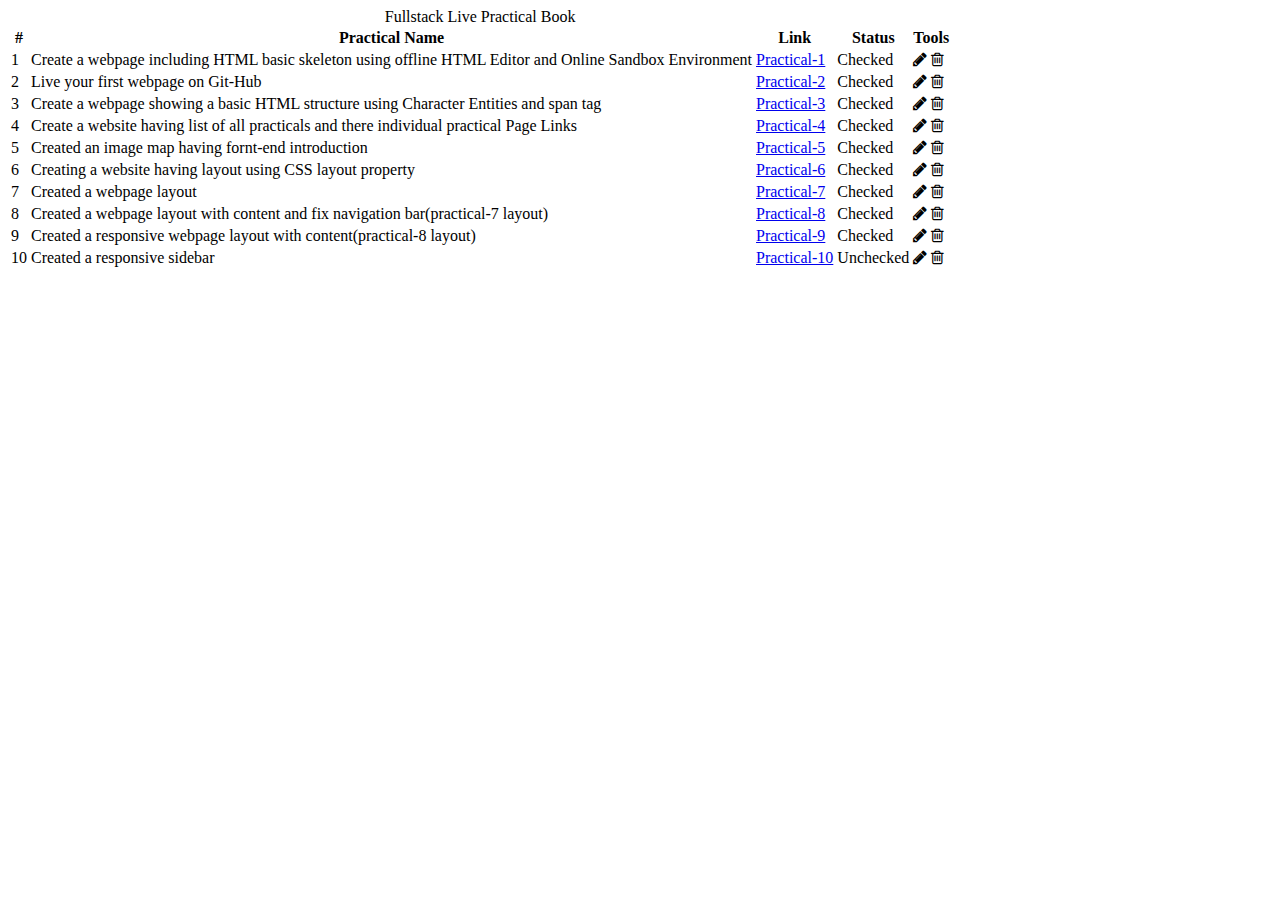
==== practical-11.html @ a0d89a9b "add table structure" ====
<!DOCTYPE html>
<html lang="en">
<head>
    <meta charset="UTF-8">
    <meta name="viewport" content="width=device-width, initial-scale=1.0">
    <title>Practical-11</title>
    <link rel="stylesheet" href="https://stackpath.bootstrapcdn.com/font-awesome/4.7.0/css/font-awesome.min.css" integrity="sha384-wvfXpqpZZVQGK6TAh5PVlGOfQNHSoD2xbE+QkPxCAFlNEevoEH3Sl0sibVcOQVnN" crossorigin="anonymous">
</head>
<body>
    <table>
        <caption>Fullstack Live Practical Book</caption>
        <tr>
            <th>#</th>
            <th>Practical Name</th>
            <th>Link</th>
            <th>Status</th>
            <th>Tools</th>
        </tr>
        <tr>
            <td>1</td>
            <td>Create a webpage including HTML basic skeleton using offline HTML Editor and Online Sandbox Environment</td>
            <td>
                <a href="practical-1.html">Practical-1</a>
            </td>
            <td>Checked</td>
            <td>
                <i class="fa fa-pencil" aria-hidden="true"></i>
                <i class="fa fa-trash-o" aria-hidden="true"></i>
            </td>
        </tr>
        <tr>
            <td>2</td>
            <td>Live your first webpage on Git-Hub</td>
            <td>
                <a href="practical-2.html">Practical-2</a>
            </td>
            <td>Checked</td>
            <td>
                <i class="fa fa-pencil" aria-hidden="true"></i>
                <i class="fa fa-trash-o" aria-hidden="true"></i>
            </td>
        </tr>
        <tr>
            <td>3</td>
            <td>Create a webpage showing a basic HTML structure using Character Entities and span tag</td>
            <td>
                <a href="practical-3.html">Practical-3</a>
            </td>
            <td>Checked</td>
            <td>
                <i class="fa fa-pencil" aria-hidden="true"></i>
                <i class="fa fa-trash-o" aria-hidden="true"></i>
            </td>
        </tr>
        <tr>
            <td>4</td>
            <td>Create a website having list of all practicals and there individual practical Page Links</td>
            <td>
                <a href="practical-4.html">Practical-4</a>
            </td>
            <td>Checked</td>
            <td>
                <i class="fa fa-pencil" aria-hidden="true"></i>
                <i class="fa fa-trash-o" aria-hidden="true"></i>
            </td>
        </tr>
        <tr>
            <td>5</td>
            <td>Created an image map having fornt-end introduction</td>
            <td>
                <a href="practical-5.html">Practical-5</a>
            </td>
            <td>Checked</td>
            <td>
                <i class="fa fa-pencil" aria-hidden="true"></i>
                <i class="fa fa-trash-o" aria-hidden="true"></i>
            </td>
        </tr>
        <tr>
            <td>6</td>
            <td>Creating a website having layout using CSS layout property</td>
            <td>
                <a href="practical-6.html">Practical-6</a>
            </td>
            <td>Checked</td>
            <td>
                <i class="fa fa-pencil" aria-hidden="true"></i>
                <i class="fa fa-trash-o" aria-hidden="true"></i>
            </td>
        </tr>
        <tr>
            <td>7</td>
            <td>Created a webpage layout</td>
            <td>
                <a href="practical-7.html">Practical-7</a>
            </td>
            <td>Checked</td>
            <td>
                <i class="fa fa-pencil" aria-hidden="true"></i>
                <i class="fa fa-trash-o" aria-hidden="true"></i>
            </td>
        </tr>
        <tr>
            <td>8</td>
            <td>Created a webpage layout with content and fix navigation bar(practical-7 layout)</td>
            <td>
                <a href="practical-8.html">Practical-8</a>
            </td>
            <td>Checked</td>
            <td>
                <i class="fa fa-pencil" aria-hidden="true"></i>
                <i class="fa fa-trash-o" aria-hidden="true"></i>
            </td>
        </tr>
        <tr>
            <td>9</td>
            <td>Created a responsive webpage layout with content(practical-8 layout)</td>
            <td>
                <a href="practical-9.html">Practical-9</a>
            </td>
            <td>Checked</td>
            <td>
                <i class="fa fa-pencil" aria-hidden="true"></i>
                <i class="fa fa-trash-o" aria-hidden="true"></i>
            </td>
        </tr>
        <tr>
            <td>10</td>
            <td>Created a responsive sidebar</td>
            <td>
                <a href="practical-10.html">Practical-10</a>
            </td>
            <td>Unchecked</td>
            <td>
                <i class="fa fa-pencil" aria-hidden="true"></i>
                <i class="fa fa-trash-o" aria-hidden="true"></i>
            </td>
        </tr>
    </table>
</body>
</html>
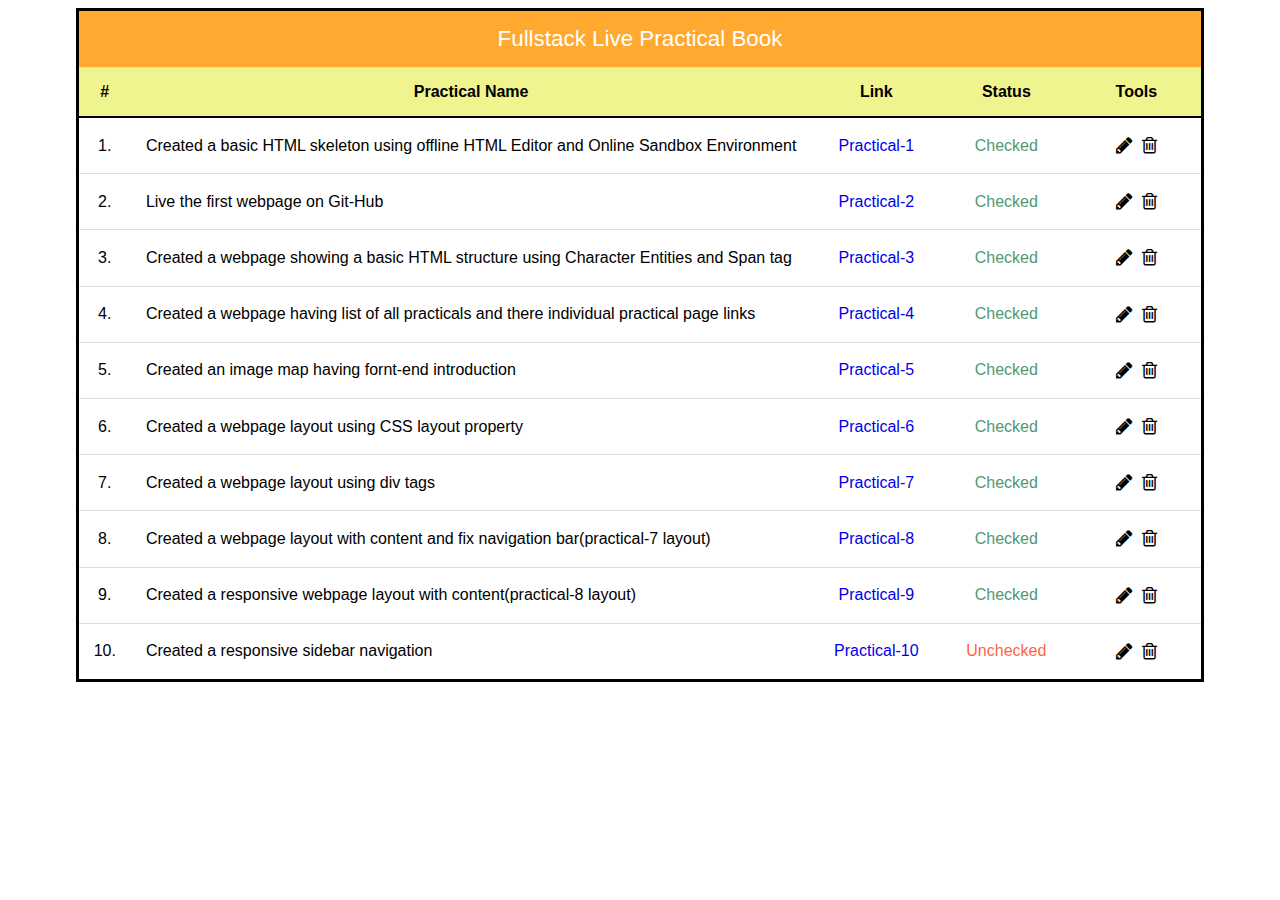
==== commit c2794787: "add style to table" ====
--- a/practical-11.html
+++ b/practical-11.html
@@ -5,135 +5,193 @@
     <meta name="viewport" content="width=device-width, initial-scale=1.0">
     <title>Practical-11</title>
     <link rel="stylesheet" href="https://stackpath.bootstrapcdn.com/font-awesome/4.7.0/css/font-awesome.min.css" integrity="sha384-wvfXpqpZZVQGK6TAh5PVlGOfQNHSoD2xbE+QkPxCAFlNEevoEH3Sl0sibVcOQVnN" crossorigin="anonymous">
+    <style>
+        body {
+            font-family: Arial, Helvetica, sans-serif;
+        }
+        table, tr, td, th {
+            border-collapse: collapse;
+            border-bottom: 1px solid gainsboro;
+        }
+        .head {
+            border-top: 3px solid black;
+            border-right: 3px solid black;
+            font-size: 140%;
+            background-color: #ffa931;
+            color: white;
+        }
+        tr:nth-child(2) {
+            border-bottom: 2px solid black;
+            background-color: #EFF48E;
+        }
+        tr:nth-child(12) {
+            border-bottom: 3px solid black;
+        }
+        td {
+            text-align: center;
+        }
+        .names {
+            text-align: left;
+        }
+        td:nth-child(1) {
+            border-left: 3px solid black;
+        }
+        td:nth-child(5) {
+            border-right: 3px solid black;
+        }
+        td:nth-child(4) {
+            color: #519872;
+        }
+        tr:nth-child(12) td:nth-child(4) {
+            color: tomato;
+        }
+        a {
+            text-decoration: none;
+        }
+        a:hover {
+            color: #c26565;
+        }
+        i {
+            margin: 3px;
+        }
+        .fa-pencil:hover {
+            color: blue
+        }
+        .fa-trash-o:hover {
+            color: red;
+        }
+    </style>
 </head>
 <body>
-    <table>
-        <caption>Fullstack Live Practical Book</caption>
+    <table cellpadding="15px" align="center">
         <tr>
-            <th>#</th>
-            <th>Practical Name</th>
-            <th>Link</th>
-            <th>Status</th>
-            <th>Tools</th>
+            <td class="head" colspan="5">Fullstack Live Practical Book</td>
         </tr>
         <tr>
-            <td>1</td>
-            <td>Create a webpage including HTML basic skeleton using offline HTML Editor and Online Sandbox Environment</td>
+            <th style="border-left: 3px solid;">#</th>
+            <th>Practical Name</th>
+            <th style="width: 100px;">Link</th>
+            <th style="width: 100px;">Status</th>
+            <th style="border-right: 3px solid; width: 100px;">Tools</th>
+        </tr>
+        <tr>
+            <td>1.</td>
+            <td class="names">Created a basic HTML skeleton using offline HTML Editor and Online Sandbox Environment</td>
             <td>
                 <a href="practical-1.html">Practical-1</a>
             </td>
             <td>Checked</td>
             <td>
-                <i class="fa fa-pencil" aria-hidden="true"></i>
-                <i class="fa fa-trash-o" aria-hidden="true"></i>
+                <i class="fa fa-pencil" aria-hidden="true" style="font-size: 120%;"></i>
+                <i class="fa fa-trash-o" aria-hidden="true" style="font-size: 120%;"></i>
             </td>
         </tr>
         <tr>
-            <td>2</td>
-            <td>Live your first webpage on Git-Hub</td>
+            <td>2.</td>
+            <td class="names">Live the first webpage on Git-Hub</td>
             <td>
                 <a href="practical-2.html">Practical-2</a>
             </td>
             <td>Checked</td>
             <td>
-                <i class="fa fa-pencil" aria-hidden="true"></i>
-                <i class="fa fa-trash-o" aria-hidden="true"></i>
+                <i class="fa fa-pencil" aria-hidden="true" style="font-size: 120%;"></i>
+                <i class="fa fa-trash-o" aria-hidden="true" style="font-size: 120%;"></i>
             </td>
         </tr>
         <tr>
-            <td>3</td>
-            <td>Create a webpage showing a basic HTML structure using Character Entities and span tag</td>
+            <td>3.</td>
+            <td class="names">Created a webpage showing a basic HTML structure using Character Entities and Span tag</td>
             <td>
                 <a href="practical-3.html">Practical-3</a>
             </td>
             <td>Checked</td>
             <td>
-                <i class="fa fa-pencil" aria-hidden="true"></i>
-                <i class="fa fa-trash-o" aria-hidden="true"></i>
+                <i class="fa fa-pencil" aria-hidden="true" style="font-size: 120%;"></i>
+                <i class="fa fa-trash-o" aria-hidden="true" style="font-size: 120%;"></i>
             </td>
         </tr>
         <tr>
-            <td>4</td>
-            <td>Create a website having list of all practicals and there individual practical Page Links</td>
+            <td>4.</td>
+            <td class="names">Created a webpage having list of all practicals and there individual practical page links</td>
             <td>
                 <a href="practical-4.html">Practical-4</a>
             </td>
             <td>Checked</td>
             <td>
-                <i class="fa fa-pencil" aria-hidden="true"></i>
-                <i class="fa fa-trash-o" aria-hidden="true"></i>
+                <i class="fa fa-pencil" aria-hidden="true" style="font-size: 120%;"></i>
+                <i class="fa fa-trash-o" aria-hidden="true" style="font-size: 120%;"></i>
             </td>
         </tr>
         <tr>
-            <td>5</td>
-            <td>Created an image map having fornt-end introduction</td>
+            <td>5.</td>
+            <td class="names">Created an image map having fornt-end introduction</td>
             <td>
                 <a href="practical-5.html">Practical-5</a>
             </td>
             <td>Checked</td>
             <td>
-                <i class="fa fa-pencil" aria-hidden="true"></i>
-                <i class="fa fa-trash-o" aria-hidden="true"></i>
+                <i class="fa fa-pencil" aria-hidden="true" style="font-size: 120%;"></i>
+                <i class="fa fa-trash-o" aria-hidden="true" style="font-size: 120%;"></i>
             </td>
         </tr>
         <tr>
-            <td>6</td>
-            <td>Creating a website having layout using CSS layout property</td>
+            <td>6.</td>
+            <td class="names">Created a webpage layout using CSS layout property</td>
             <td>
                 <a href="practical-6.html">Practical-6</a>
             </td>
             <td>Checked</td>
             <td>
-                <i class="fa fa-pencil" aria-hidden="true"></i>
-                <i class="fa fa-trash-o" aria-hidden="true"></i>
+                <i class="fa fa-pencil" aria-hidden="true" style="font-size: 120%;"></i>
+                <i class="fa fa-trash-o" aria-hidden="true" style="font-size: 120%;"></i>
             </td>
         </tr>
         <tr>
-            <td>7</td>
-            <td>Created a webpage layout</td>
+            <td>7.</td>
+            <td class="names">Created a webpage layout using div tags</td>
             <td>
                 <a href="practical-7.html">Practical-7</a>
             </td>
             <td>Checked</td>
             <td>
-                <i class="fa fa-pencil" aria-hidden="true"></i>
-                <i class="fa fa-trash-o" aria-hidden="true"></i>
+                <i class="fa fa-pencil" aria-hidden="true" style="font-size: 120%;"></i>
+                <i class="fa fa-trash-o" aria-hidden="true" style="font-size: 120%;"></i>
             </td>
         </tr>
         <tr>
-            <td>8</td>
-            <td>Created a webpage layout with content and fix navigation bar(practical-7 layout)</td>
+            <td>8.</td>
+            <td class="names">Created a webpage layout with content and fix navigation bar(practical-7 layout)</td>
             <td>
                 <a href="practical-8.html">Practical-8</a>
             </td>
             <td>Checked</td>
             <td>
-                <i class="fa fa-pencil" aria-hidden="true"></i>
-                <i class="fa fa-trash-o" aria-hidden="true"></i>
+                <i class="fa fa-pencil" aria-hidden="true" style="font-size: 120%;"></i>
+                <i class="fa fa-trash-o" aria-hidden="true" style="font-size: 120%;"></i>
             </td>
         </tr>
         <tr>
-            <td>9</td>
-            <td>Created a responsive webpage layout with content(practical-8 layout)</td>
+            <td>9.</td>
+            <td class="names">Created a responsive webpage layout with content(practical-8 layout)</td>
             <td>
                 <a href="practical-9.html">Practical-9</a>
             </td>
             <td>Checked</td>
             <td>
-                <i class="fa fa-pencil" aria-hidden="true"></i>
-                <i class="fa fa-trash-o" aria-hidden="true"></i>
+                <i class="fa fa-pencil" aria-hidden="true" style="font-size: 120%;"></i>
+                <i class="fa fa-trash-o" aria-hidden="true" style="font-size: 120%;"></i>
             </td>
         </tr>
         <tr>
-            <td>10</td>
-            <td>Created a responsive sidebar</td>
+            <td>10.</td>
+            <td class="names">Created a responsive sidebar navigation</td>
             <td>
                 <a href="practical-10.html">Practical-10</a>
             </td>
             <td>Unchecked</td>
             <td>
-                <i class="fa fa-pencil" aria-hidden="true"></i>
-                <i class="fa fa-trash-o" aria-hidden="true"></i>
+                <i class="fa fa-pencil" aria-hidden="true" style="font-size: 120%;"></i>
+                <i class="fa fa-trash-o" aria-hidden="true" style="font-size: 120%;"></i>
             </td>
         </tr>
     </table>
